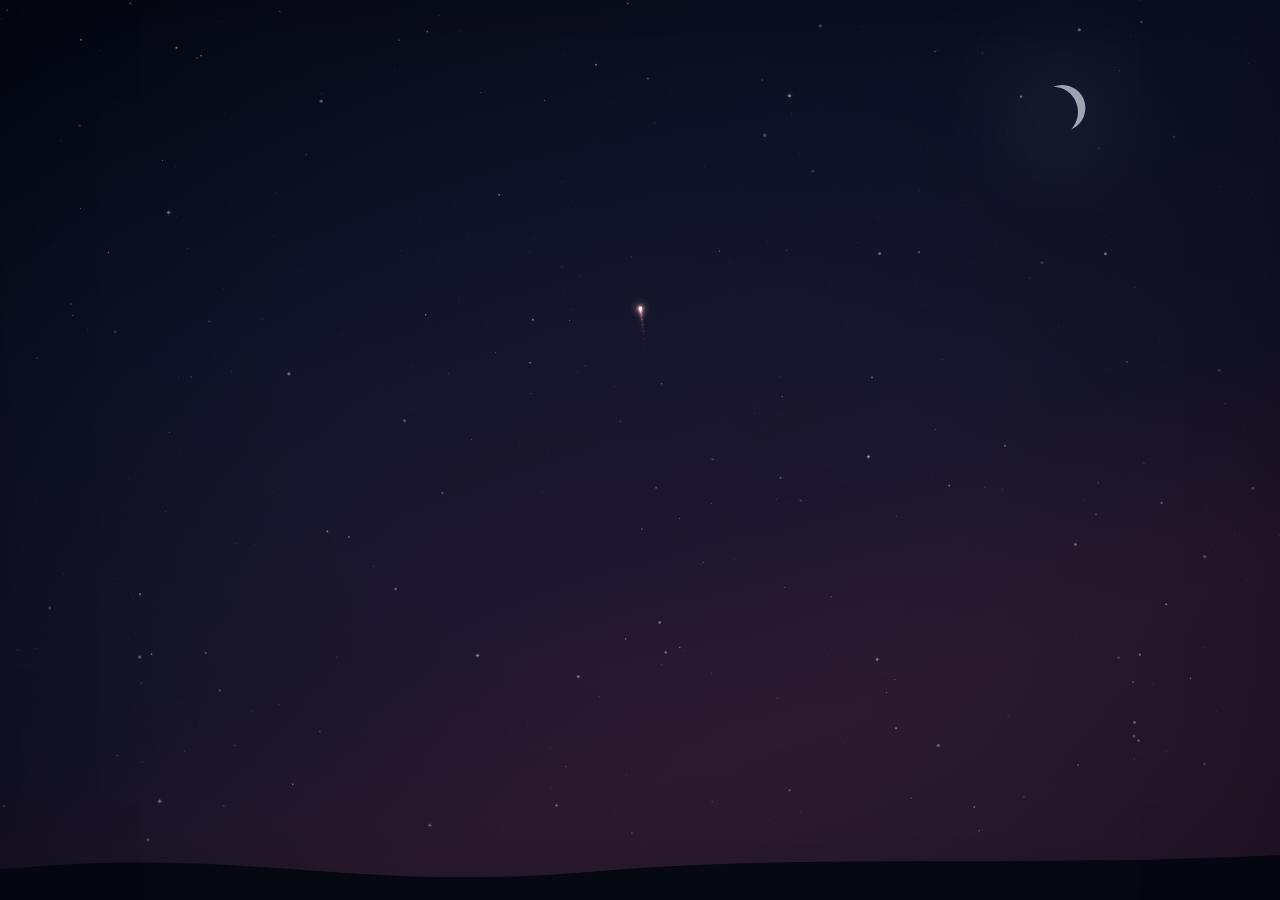
==== flower-fireworks/index.html @ 8232712c "Add a starry sky of fireworks that bloom into flowers" ====
<!doctype html>
<html lang="en">
<head>
  <meta charset="utf-8">
  <meta name="viewport" content="width=device-width, initial-scale=1, viewport-fit=cover">
  <meta name="theme-color" content="#060915">
  <meta name="description" content="A night sky where fireworks bloom into flowers.">
  <title>A sky in bloom · For Thoraya</title>
  <link rel="icon" href="../favicon.svg" type="image/svg+xml">
  <link rel="stylesheet" href="./sky.css?v=1">
  <script src="./sky.js?v=1" defer></script>
</head>
<body>
  <main class="night" aria-label="A sky of flower fireworks">
    <h1 class="sr-only">A sky in bloom, for Thoraya</h1>
    <p id="sky-instructions" class="sr-only">Flowers bloom from fireworks in a starry night sky. Tap or click the sky, or press Enter or Space, to launch a flower. With reduced motion enabled, a still floral sky is shown.</p>
    <canvas id="stars" aria-hidden="true"></canvas>
    <canvas id="fireworks" tabindex="0" role="img" aria-label="An interactive night sky of fireworks blooming into pink flowers" aria-describedby="sky-instructions"></canvas>
    <div class="vignette" aria-hidden="true"></div>
    <noscript><p class="fallback">Enable JavaScript to let the sky bloom.</p></noscript>
  </main>
</body>
</html>
---- flower-fireworks/sky.css ----
:root{color-scheme:dark;background:#060915}
*{box-sizing:border-box}
html,body{margin:0;width:100%;height:100%;overflow:hidden;overscroll-behavior:none}
body{background:radial-gradient(ellipse at 50% 100%,#251330 0,#0f1228 38%,#060915 78%)}
.night{position:fixed;inset:0;overflow:hidden;isolation:isolate}
canvas{position:absolute;inset:0;display:block;width:100%;height:100%}
#stars{pointer-events:none}
#fireworks{touch-action:none;-webkit-tap-highlight-color:transparent;cursor:crosshair;outline:none}
#fireworks:focus-visible{outline:1px solid #e9bbd18c;outline-offset:-7px}
.vignette{position:absolute;inset:0;pointer-events:none;background:radial-gradient(ellipse at 50% 42%,transparent 38%,#02040b45 100%);box-shadow:inset 0 0 100px #01030c2b}
.sr-only{position:absolute;width:1px;height:1px;padding:0;margin:-1px;overflow:hidden;clip-path:inset(50%);white-space:nowrap;border:0}
.fallback{position:absolute;bottom:12%;left:10%;right:10%;color:#e4b9ce;text-align:center;font-family:Georgia,serif;font-size:17px}
@media(prefers-reduced-motion:reduce){#fireworks{cursor:default}}
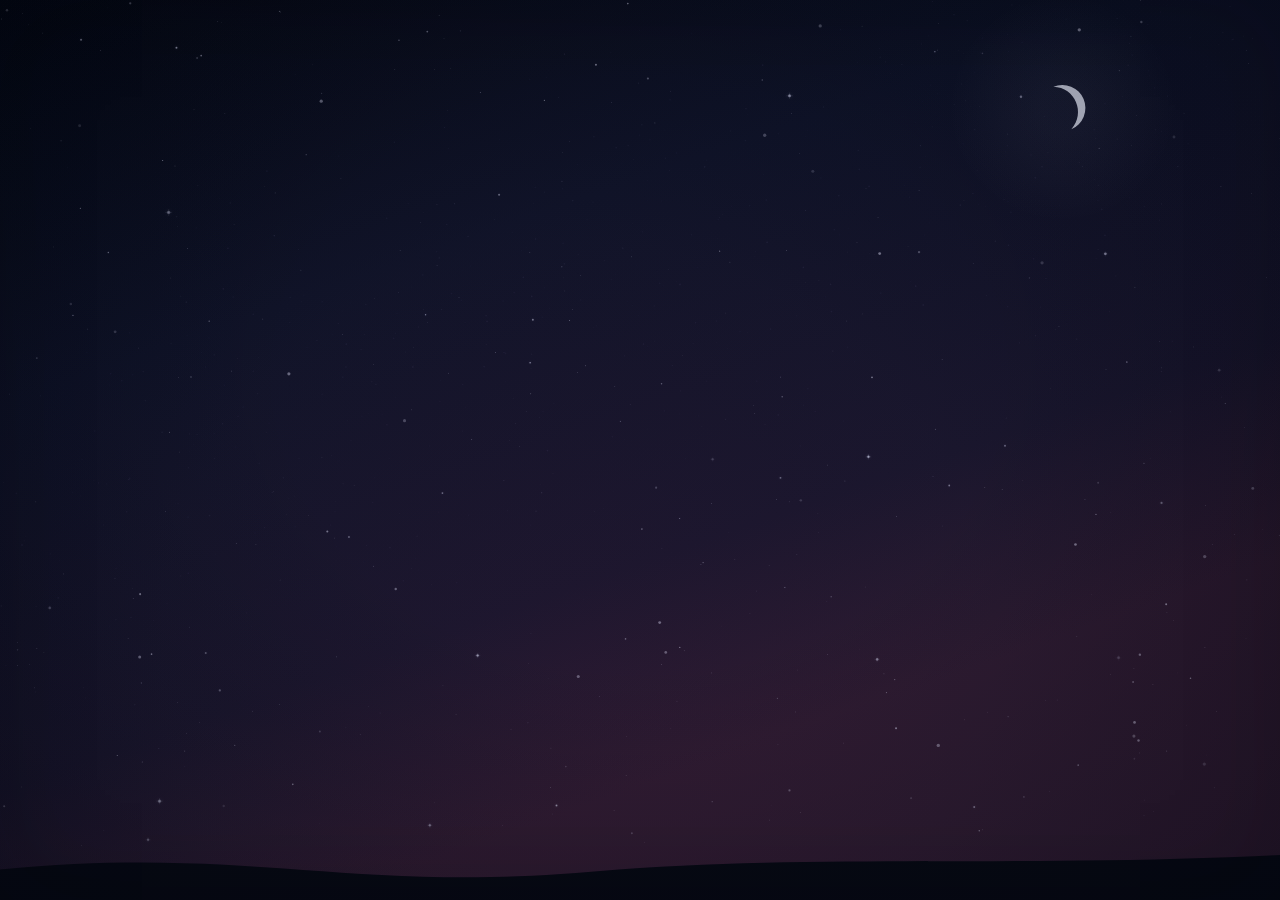
==== commit c68ff60f: "Make flower fireworks launch only on interaction" ====
--- a/flower-fireworks/index.html
+++ b/flower-fireworks/index.html
@@ -8,12 +8,12 @@
   <title>A sky in bloom · For Thoraya</title>
   <link rel="icon" href="../favicon.svg" type="image/svg+xml">
   <link rel="stylesheet" href="./sky.css?v=1">
-  <script src="./sky.js?v=1" defer></script>
+  <script src="./sky.js?v=2" defer></script>
 </head>
 <body>
   <main class="night" aria-label="A sky of flower fireworks">
     <h1 class="sr-only">A sky in bloom, for Thoraya</h1>
-    <p id="sky-instructions" class="sr-only">Flowers bloom from fireworks in a starry night sky. Tap or click the sky, or press Enter or Space, to launch a flower. With reduced motion enabled, a still floral sky is shown.</p>
+    <p id="sky-instructions" class="sr-only">Tap or click the sky, or press Enter or Space, to launch a flower firework. Flowers appear only when you interact. With reduced motion enabled, each interaction adds a still flower.</p>
     <canvas id="stars" aria-hidden="true"></canvas>
     <canvas id="fireworks" tabindex="0" role="img" aria-label="An interactive night sky of fireworks blooming into pink flowers" aria-describedby="sky-instructions"></canvas>
     <div class="vignette" aria-hidden="true"></div>
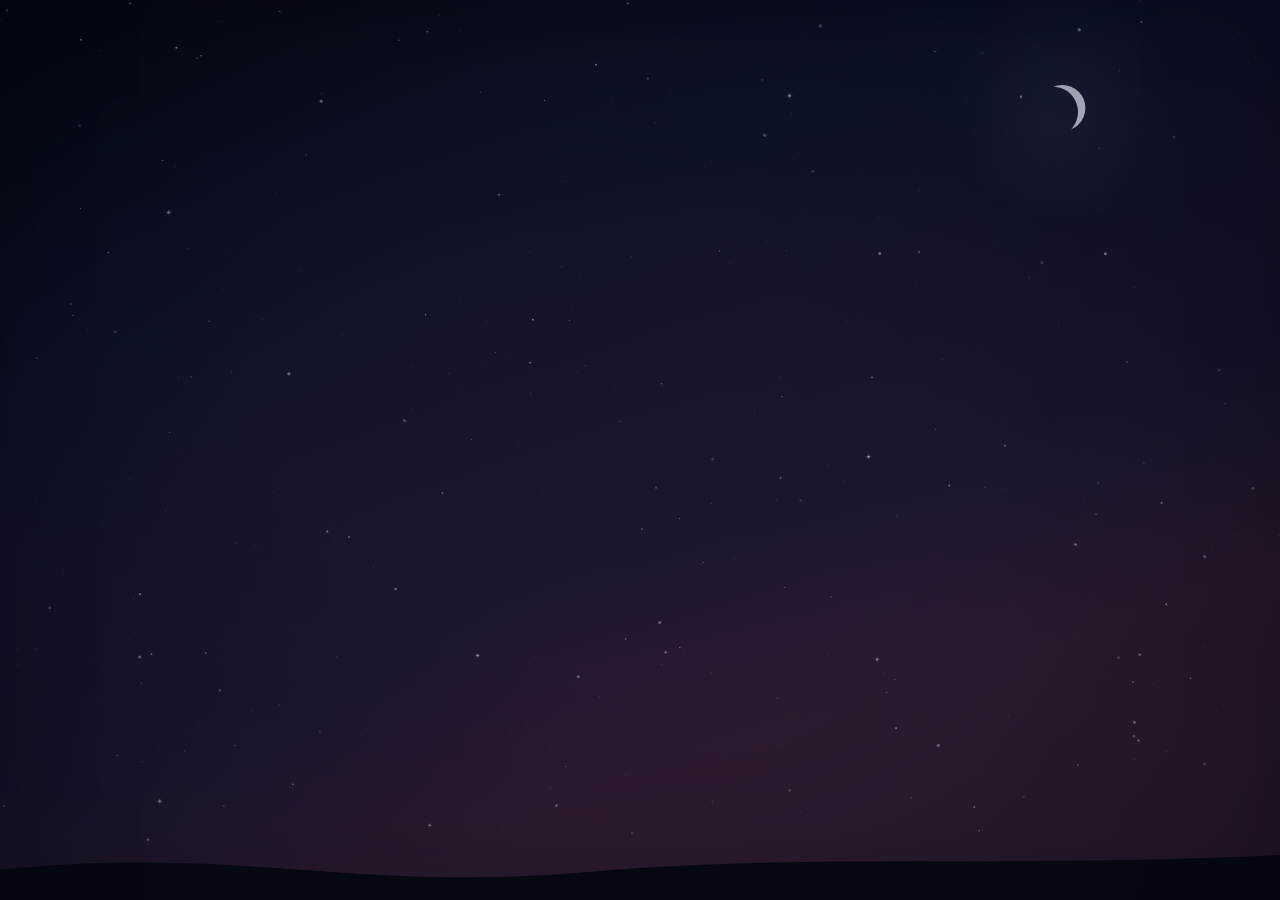
==== commit 72aa3337: "Allow up to ten flowers in the sky" ====
--- a/flower-fireworks/index.html
+++ b/flower-fireworks/index.html
@@ -8,7 +8,7 @@
   <title>A sky in bloom · For Thoraya</title>
   <link rel="icon" href="../favicon.svg" type="image/svg+xml">
   <link rel="stylesheet" href="./sky.css?v=1">
-  <script src="./sky.js?v=2" defer></script>
+  <script src="./sky.js?v=3" defer></script>
 </head>
 <body>
   <main class="night" aria-label="A sky of flower fireworks">
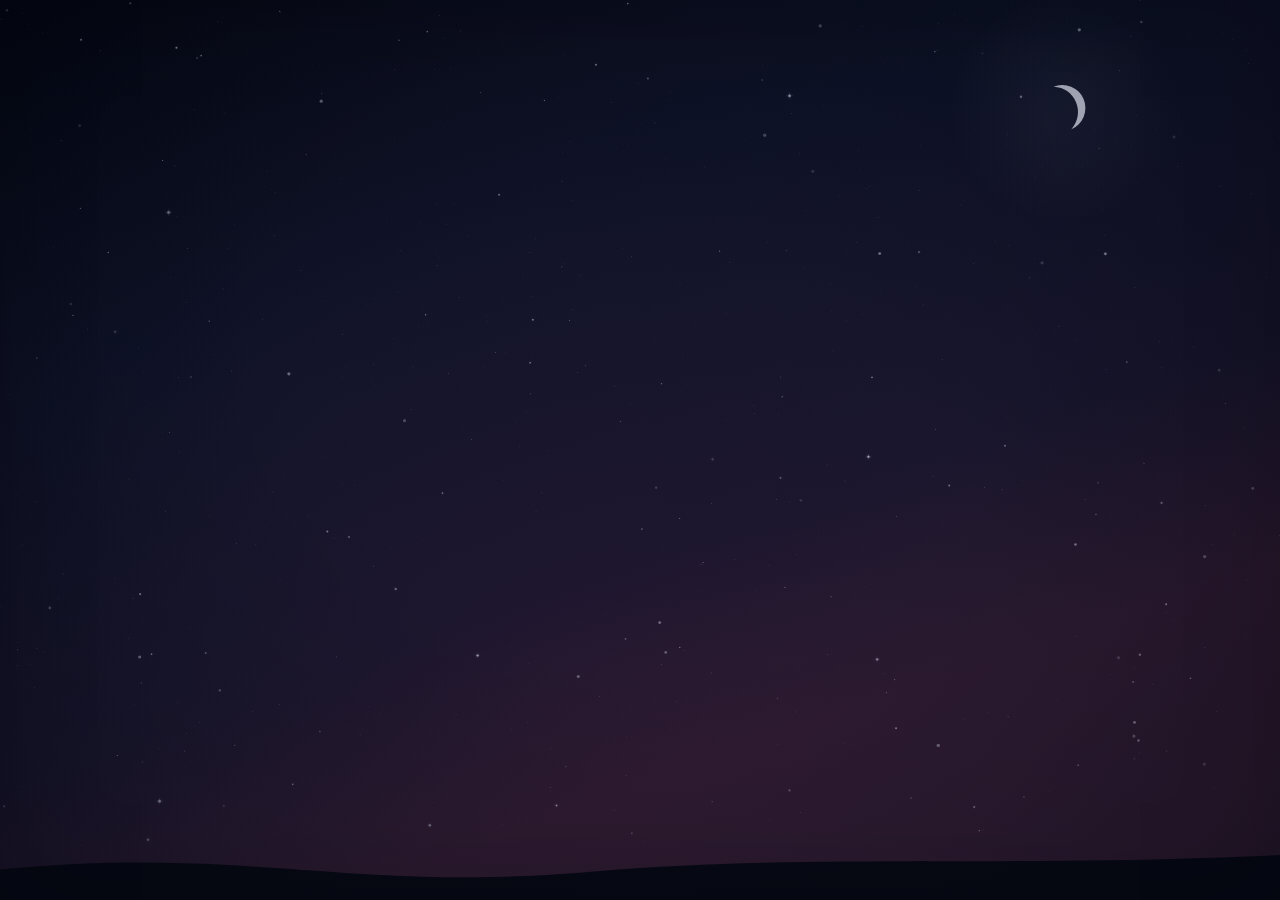
==== commit 557550ba: "Expand fireworks to twelve flower styles and sixteen palettes" ====
--- a/flower-fireworks/index.html
+++ b/flower-fireworks/index.html
@@ -8,14 +8,14 @@
   <title>A sky in bloom · For Thoraya</title>
   <link rel="icon" href="../favicon.svg" type="image/svg+xml">
   <link rel="stylesheet" href="./sky.css?v=1">
-  <script src="./sky.js?v=3" defer></script>
+  <script src="./sky.js?v=4" defer></script>
 </head>
 <body>
   <main class="night" aria-label="A sky of flower fireworks">
     <h1 class="sr-only">A sky in bloom, for Thoraya</h1>
     <p id="sky-instructions" class="sr-only">Tap or click the sky, or press Enter or Space, to launch a flower firework. Flowers appear only when you interact. With reduced motion enabled, each interaction adds a still flower.</p>
     <canvas id="stars" aria-hidden="true"></canvas>
-    <canvas id="fireworks" tabindex="0" role="img" aria-label="An interactive night sky of fireworks blooming into pink flowers" aria-describedby="sky-instructions"></canvas>
+    <canvas id="fireworks" tabindex="0" role="img" aria-label="An interactive night sky of fireworks blooming into colorful flowers" aria-describedby="sky-instructions"></canvas>
     <div class="vignette" aria-hidden="true"></div>
     <noscript><p class="fallback">Enable JavaScript to let the sky bloom.</p></noscript>
   </main>
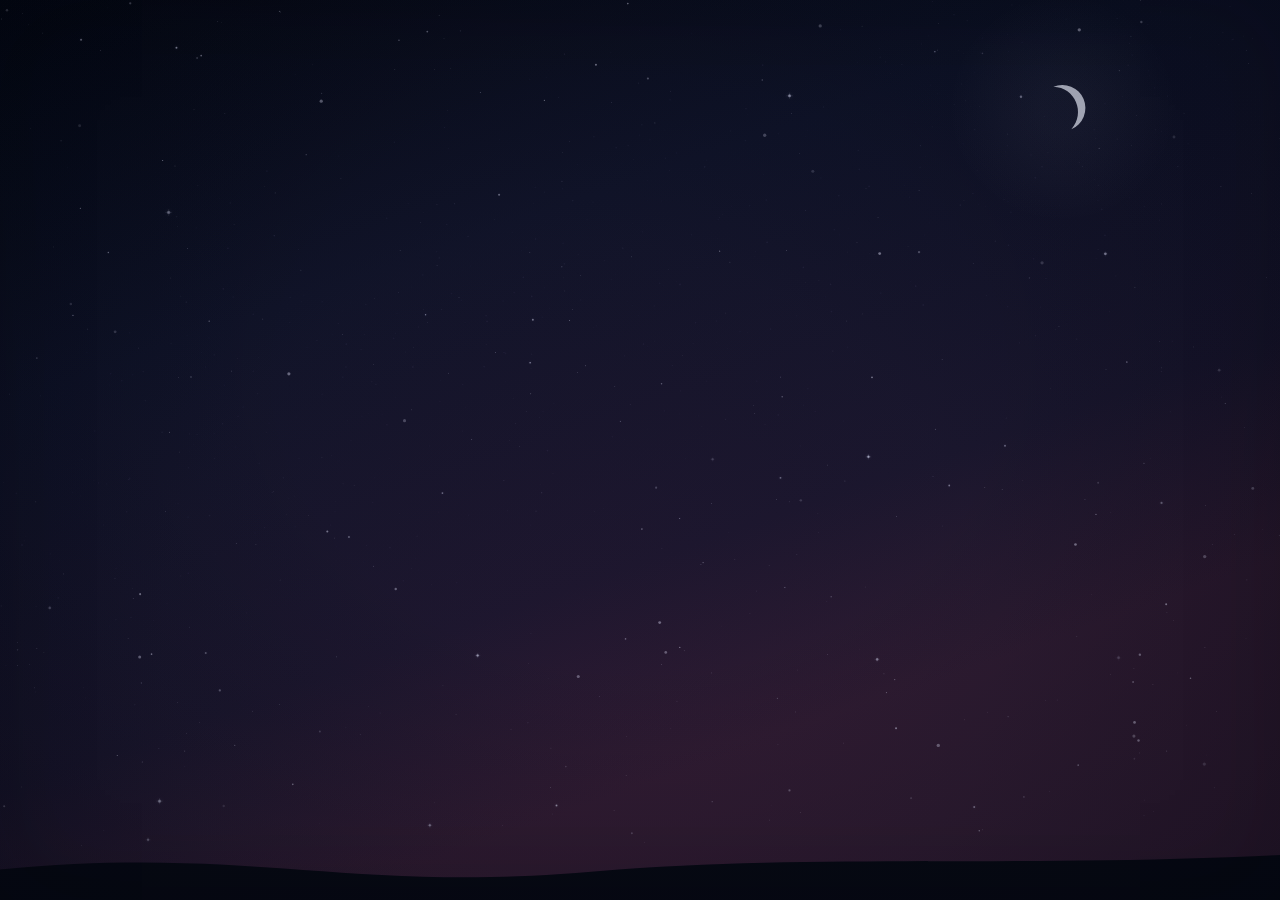
==== commit df1280db: "Record private fireworks page opening times in Supabase" ====
--- a/flower-fireworks/index.html
+++ b/flower-fireworks/index.html
@@ -9,6 +9,7 @@
   <link rel="icon" href="../favicon.svg" type="image/svg+xml">
   <link rel="stylesheet" href="./sky.css?v=1">
   <script src="./sky.js?v=4" defer></script>
+  <script src="./openings.js?v=1" defer></script>
 </head>
 <body>
   <main class="night" aria-label="A sky of flower fireworks">
